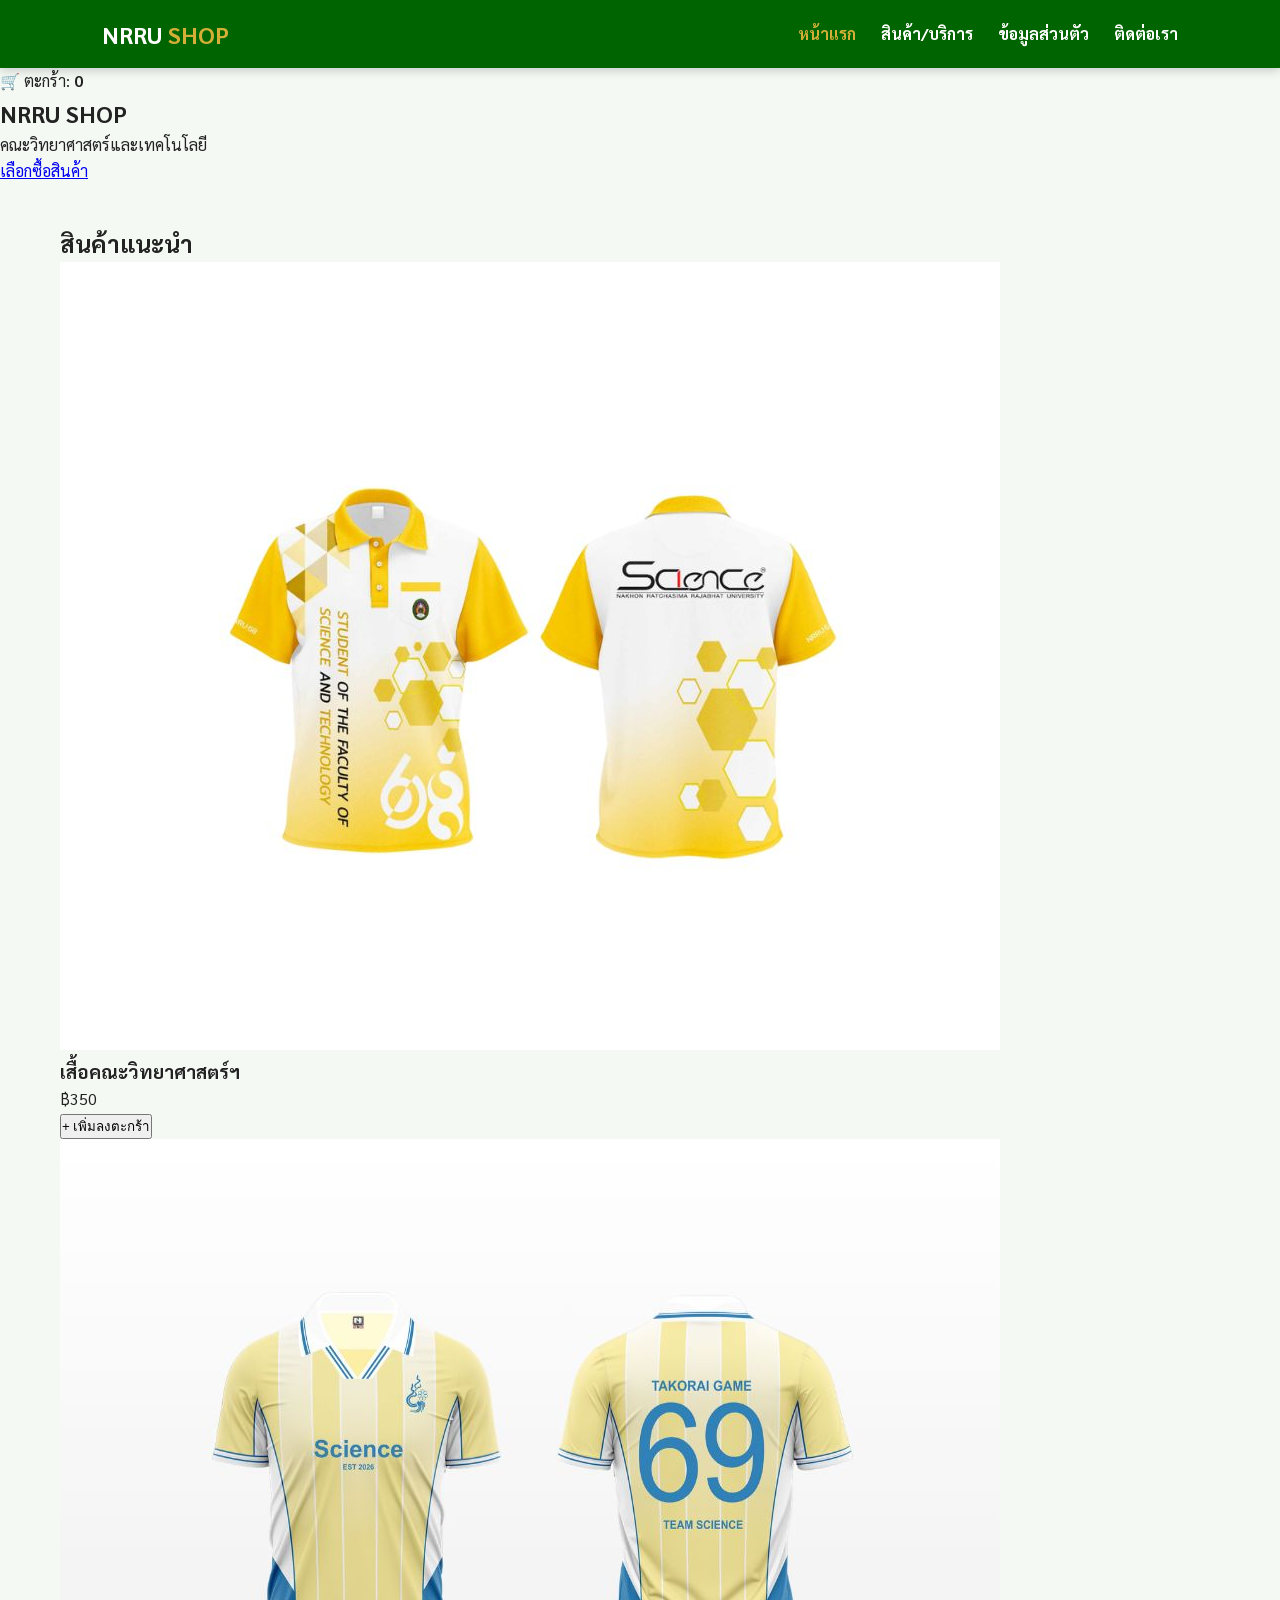
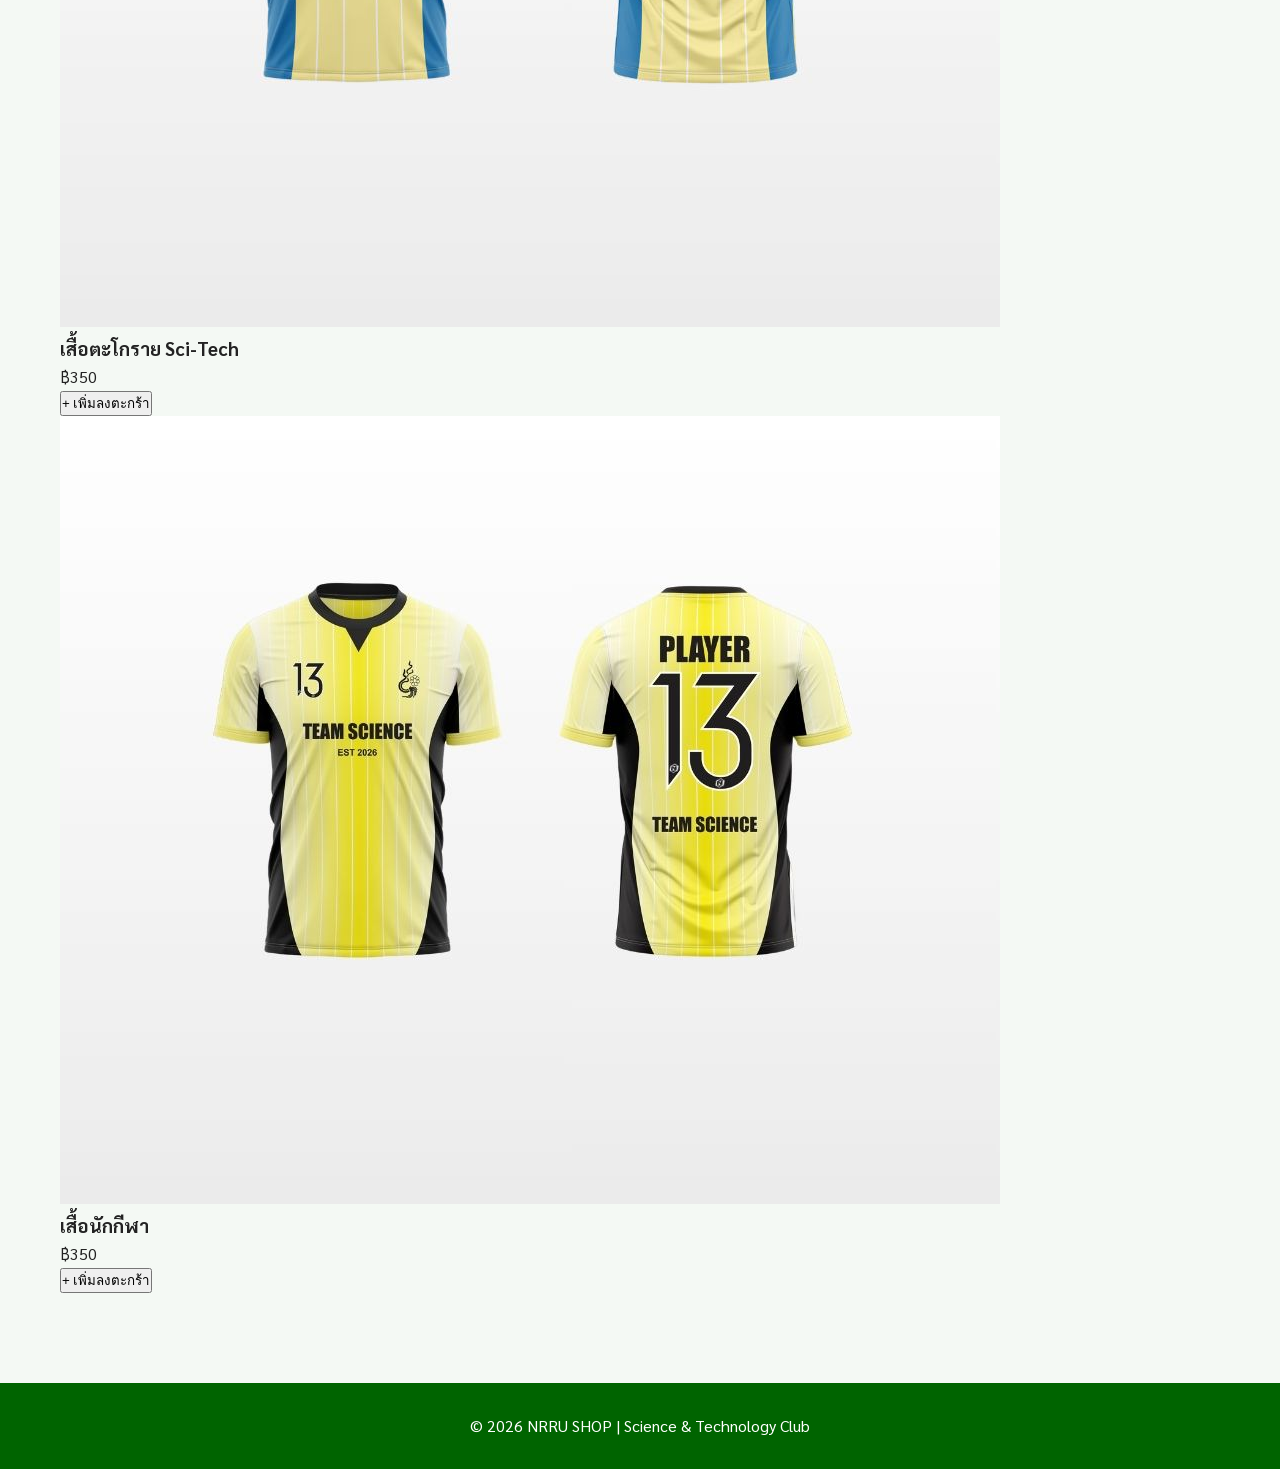
==== index.html @ abbd28e3 "Add files via upload" ====
<!DOCTYPE html>
<html lang="th">
<head>
    <meta charset="UTF-8">
    <meta name="viewport" content="width=device-width, initial-scale=1.0">
    <title>NRRU SHOP | หน้าแรก</title>
    <link rel="stylesheet" href="style.css">
    <link href="https://fonts.googleapis.com/css2?family=Sarabun:wght@300;400;700&display=swap" rel="stylesheet">
</head>
<body>
<header>
    <nav class="navbar">
        <div class="logo">NRRU <span>SHOP</span></div>
        <ul class="nav-links">
            <li><a href="index.html" class="active">หน้าแรก</a></li>
            <li><a href="Salespage.html">สินค้า/บริการ</a></li>
            <li><a href="about.html">ข้อมูลส่วนตัว</a></li>
            <li><a href="contact.html">ติดต่อเรา</a></li>
        </ul>
    </nav>
</header>

<div class="cart-container">
    <div class="cart-status">
        <span class="cart-icon">🛒</span> 
        <span>ตะกร้า:</span> <b id="cart-count">0</b>
    </div>
</div>

<section class="hero-v2">
    <div class="hero-content">
        <h1>NRRU SHOP</h1>
        <p>คณะวิทยาศาสตร์และเทคโนโลยี</p>
        <a href="Salespage.html" class="btn-primary">เลือกซื้อสินค้า</a>
    </div>
</section>

<main class="container">
    <h2 class="section-title">สินค้าแนะนำ</h2>
    <div class="title-underline"></div>
    <div class="product-grid">
        <div class="product-card">
            <img src="1.jpg" alt="product">
            <h3>เสื้อคณะวิทยาศาสตร์ฯ</h3>
            <p class="price">฿350</p>
            <button class="btn-buy" onclick="addToCart('เสื้อคณะวิทยาศาสตร์ฯ', 350)">+ เพิ่มลงตะกร้า</button>
        </div>
        <div class="product-card">
            <img src="2.jpg" alt="product">
            <h3>เสื้อตะโกราย Sci-Tech</h3>
            <p class="price">฿350</p>
            <button class="btn-buy" onclick="addToCart('เสื้อตะโกราย Sci-Tech', 350)">+ เพิ่มลงตะกร้า</button>
        </div>
        <div class="product-card">
            <img src="3.jpg" alt="product">
            <h3>เสื้อนักกีฬา</h3>
            <p class="price">฿350</p>
            <button class="btn-buy" onclick="addToCart('เสื้อนักกีฬา', 350)">+ เพิ่มลงตะกร้า</button>
        </div>
    </div>
</main>
<footer><p>© 2026 NRRU SHOP | Science & Technology Club</p></footer>
<script src="script.js"></script>
</body>
</html>
---- style.css ----
:root {
    --primary-green: #006400; 
    --green-hover: #004d00;
    --gold: #d4af37;        
    --light-bg: #f4f9f4;    
    --white: #ffffff;
    --dark: #222;
    --shadow: 0 4px 15px rgba(0,0,0,0.1);
}

* {
    margin: 0;
    padding: 0;
    box-sizing: border-box;
}

body {
    font-family: 'Sarabun', sans-serif;
    background: var(--light-bg);
    line-height: 1.6;
    color: var(--dark);
}

/* NAVBAR */
.navbar {
    display: flex;
    justify-content: space-between;
    align-items: center;
    padding: 15px 8%;
    background: var(--primary-green);
    color: white;
    position: sticky;
    top: 0;
    z-index: 1000;
    box-shadow: 0 2px 10px rgba(0,0,0,0.2);
}

.logo { font-size: 1.5rem; font-weight: bold; }
.logo span { color: var(--gold); }

.nav-links { display: flex; list-style: none; gap: 25px; }
.nav-links a { color: white; text-decoration: none; transition: 0.3s; font-weight: bold; }
.nav-links a:hover, .nav-links a.active { color: var(--gold); }

/* CONTAINER */
.container { 
    max-width: 1200px; 
    margin: auto; 
    padding: 40px 20px; 
}

/* ABOUT SECTION (จัดระเบียบการ์ดผู้จัดทำ) */
.about-section {
    display: flex;
    flex-wrap: wrap;
    justify-content: center;
    gap: 25px;
    margin-top: 20px;
}

.about-card {
    background: var(--white);
    width: 280px;
    padding: 25px;
    border-radius: 15px;
    box-shadow: var(--shadow);
    text-align: center;
    border-top: 5px solid var(--gold); /* เพิ่มขีดทองด้านบน */
    transition: 0.3s;
}

.about-card:hover { transform: translateY(-5px); }

/* CONTACT PAGE */
.contact-form-box {
    max-width: 650px;
    margin: 0 auto;
    background: white;
    padding: 30px;
    border-radius: 15px;
    box-shadow: var(--shadow);
}

.contact-buttons { display: flex; flex-direction: column; gap: 15px; }
.contact-btn {
    display: flex;
    align-items: center;
    padding: 15px;
    text-decoration: none;
    border-radius: 12px;
    color: white;
    font-weight: bold;
    transition: 0.3s;
}

.contact-btn img { width: 30px; margin-right: 15px; filter: brightness(0) invert(1); }
.facebook { background: #1877f2; }
.phone { background: #333; }
.line { background: #06c755; }

.info-item {
    background: #f9f9f9;
    padding: 12px 15px;
    border-left: 5px solid var(--primary-green);
    margin-bottom: 10px;
    border-radius: 4px;
}

/* MAP */
iframe {
    width: 100%;
    border-radius: 15px;
    margin-top: 25px;
    box-shadow: var(--shadow);
}

/* FOOTER */
footer {
    background: var(--primary-green);
    color: white;
    text-align: center;
    padding: 30px;
    margin-top: 50px;
}

@media (max-width: 768px) {
    .nav-links { gap: 10px; font-size: 0.8rem; }
}
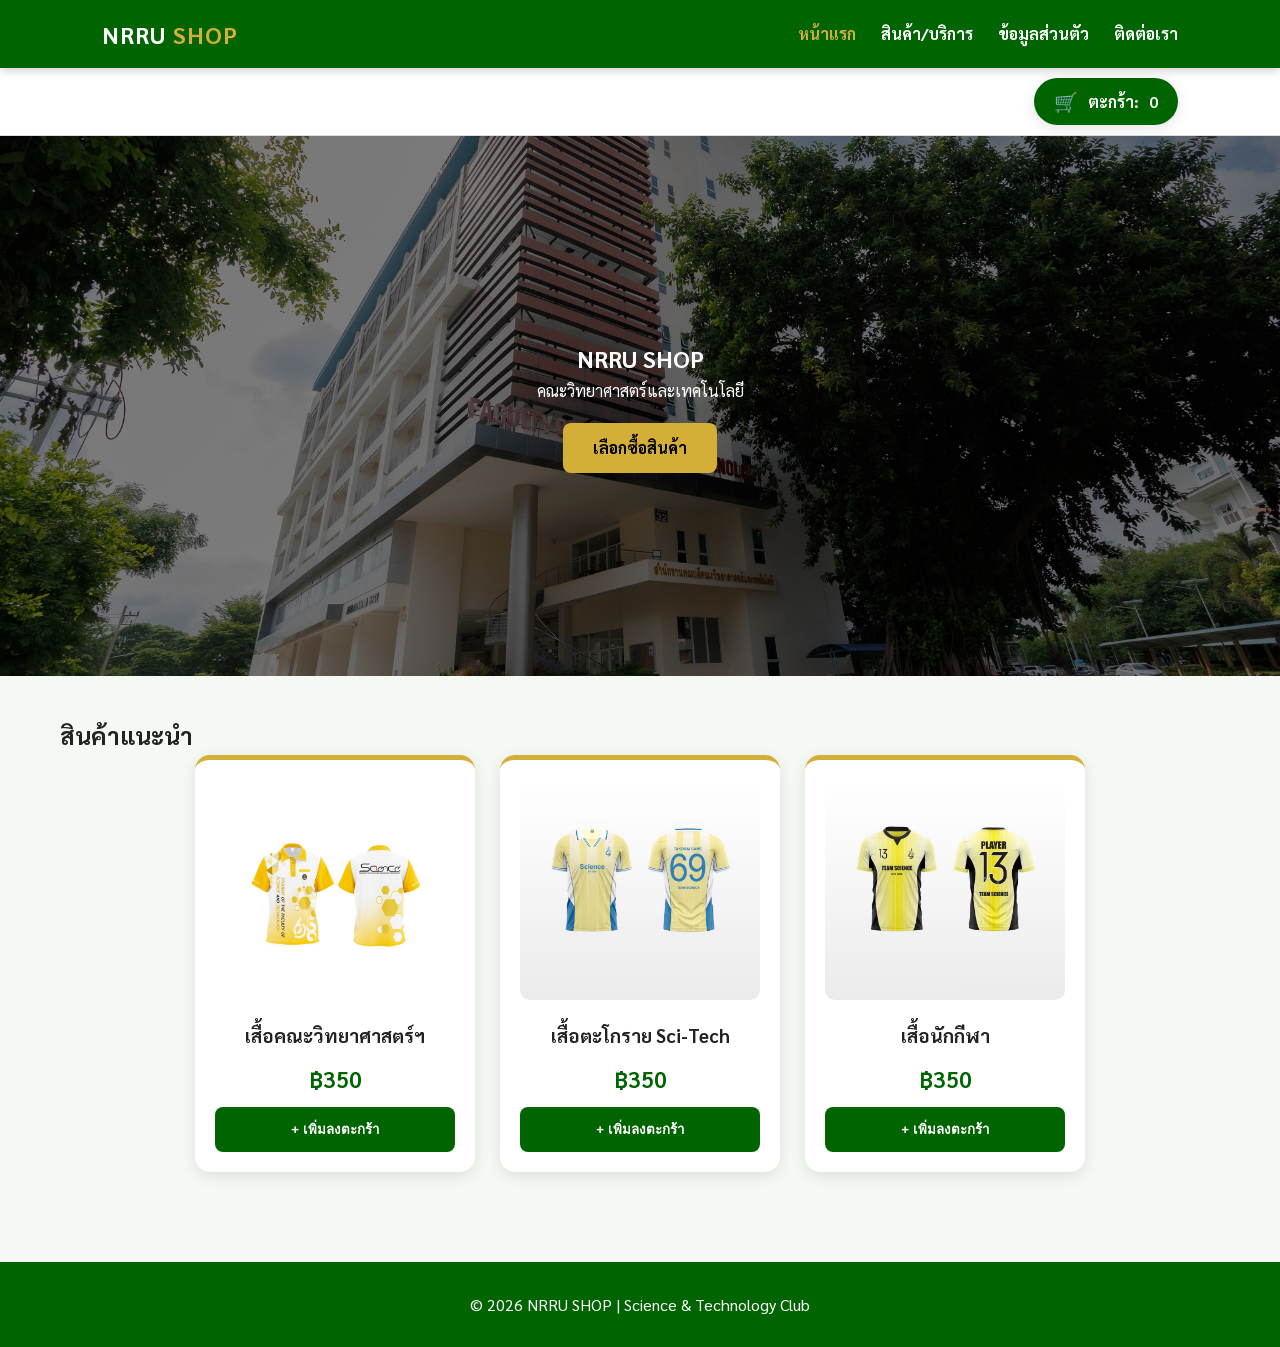
==== commit aa1ef1a4: "index.html" ====
--- a/index.html
+++ b/index.html
@@ -13,7 +13,7 @@
         <div class="logo">NRRU <span>SHOP</span></div>
         <ul class="nav-links">
             <li><a href="index.html" class="active">หน้าแรก</a></li>
-            <li><a href="Salespage.html">สินค้า/บริการ</a></li>
+            <li><a href="salespage.html">สินค้า/บริการ</a></li> <!-- ✅ แก้ -->
             <li><a href="about.html">ข้อมูลส่วนตัว</a></li>
             <li><a href="contact.html">ติดต่อเรา</a></li>
         </ul>
@@ -31,7 +31,7 @@
     <div class="hero-content">
         <h1>NRRU SHOP</h1>
         <p>คณะวิทยาศาสตร์และเทคโนโลยี</p>
-        <a href="Salespage.html" class="btn-primary">เลือกซื้อสินค้า</a>
+        <a href="salespage.html" class="btn-primary">เลือกซื้อสินค้า</a> <!-- ✅ แก้ -->
     </div>
 </section>
 
@@ -40,26 +40,32 @@
     <div class="title-underline"></div>
     <div class="product-grid">
         <div class="product-card">
-            <img src="1.jpg" alt="product">
+            <img src="1.jpg">
             <h3>เสื้อคณะวิทยาศาสตร์ฯ</h3>
             <p class="price">฿350</p>
             <button class="btn-buy" onclick="addToCart('เสื้อคณะวิทยาศาสตร์ฯ', 350)">+ เพิ่มลงตะกร้า</button>
         </div>
+
         <div class="product-card">
-            <img src="2.jpg" alt="product">
+            <img src="2.jpg">
             <h3>เสื้อตะโกราย Sci-Tech</h3>
             <p class="price">฿350</p>
             <button class="btn-buy" onclick="addToCart('เสื้อตะโกราย Sci-Tech', 350)">+ เพิ่มลงตะกร้า</button>
         </div>
+
         <div class="product-card">
-            <img src="3.jpg" alt="product">
+            <img src="3.jpg">
             <h3>เสื้อนักกีฬา</h3>
             <p class="price">฿350</p>
             <button class="btn-buy" onclick="addToCart('เสื้อนักกีฬา', 350)">+ เพิ่มลงตะกร้า</button>
         </div>
     </div>
 </main>
-<footer><p>© 2026 NRRU SHOP | Science & Technology Club</p></footer>
+
+<footer>
+    <p>© 2026 NRRU SHOP | Science & Technology Club</p>
+</footer>
+
 <script src="script.js"></script>
 </body>
 </html>
--- a/style.css
+++ b/style.css
@@ -1,8 +1,11 @@
+/* ========================================= */
+/* 🎨 1. THEME COLORS & RESET                */
+/* ========================================= */
 :root {
-    --primary-green: #006400; 
+    --primary-green: #006400; /* เขียวเข้ม NRRU */
     --green-hover: #004d00;
-    --gold: #d4af37;        
-    --light-bg: #f4f9f4;    
+    --gold: #d4af37;        /* ทอง */
+    --light-bg: #f4f9f4;    /* พื้นหลังเขียวอ่อนๆ */
     --white: #ffffff;
     --dark: #222;
     --shadow: 0 4px 15px rgba(0,0,0,0.1);
@@ -21,7 +24,9 @@
     color: var(--dark);
 }
 
-/* NAVBAR */
+/* ========================================= */
+/* 🔰 2. NAVIGATION BAR (แถบเมนูบน)          */
+/* ========================================= */
 .navbar {
     display: flex;
     justify-content: space-between;
@@ -35,43 +40,158 @@
     box-shadow: 0 2px 10px rgba(0,0,0,0.2);
 }
 
-.logo { font-size: 1.5rem; font-weight: bold; }
+.logo {
+    font-size: 1.5rem;
+    font-weight: bold;
+    letter-spacing: 1px;
+}
+
 .logo span { color: var(--gold); }
 
-.nav-links { display: flex; list-style: none; gap: 25px; }
-.nav-links a { color: white; text-decoration: none; transition: 0.3s; font-weight: bold; }
-.nav-links a:hover, .nav-links a.active { color: var(--gold); }
-
-/* CONTAINER */
+.nav-links {
+    display: flex;
+    list-style: none;
+    gap: 25px;
+}
+
+.nav-links a {
+    color: white;
+    text-decoration: none;
+    transition: 0.3s;
+    font-weight: bold;
+}
+
+.nav-links a:hover, .nav-links a.active { 
+    color: var(--gold); 
+}
+
+/* ========================================= */
+/* 🛒 3. CART SYSTEM (ระบบตะกร้าสินค้า)        */
+/* ========================================= */
+.cart-container {
+    background: var(--white);
+    padding: 10px 8%;
+    display: flex;
+    justify-content: flex-end;
+    border-bottom: 1px solid #ddd;
+}
+
+.cart-status {
+    background: var(--primary-green);
+    color: white;
+    padding: 8px 20px;
+    border-radius: 30px;
+    font-weight: bold;
+    display: flex;
+    align-items: center;
+    gap: 10px;
+    box-shadow: var(--shadow);
+    transition: 0.3s;
+}
+
+.cart-status:hover {
+    transform: scale(1.05);
+}
+
+.cart-icon { font-size: 1.2rem; }
+
+/* ========================================= */
+/* 🎯 4. HERO SECTION (หน้าแรก)                */
+/* ========================================= */
+.hero-v2 {
+    height: 60vh;
+    background: linear-gradient(rgba(0,0,0,0.5), rgba(0,0,0,0.5)), url('32.jpg');
+    background-size: cover;
+    background-position: center;
+    display: flex;
+    align-items: center;
+    justify-content: center;
+    color: white;
+    text-align: center;
+}
+
+.btn-primary {
+    background: var(--gold);
+    color: #000;
+    padding: 12px 30px;
+    border-radius: 8px;
+    text-decoration: none;
+    display: inline-block;
+    margin-top: 20px;
+    font-weight: bold;
+    transition: 0.3s;
+}
+
+.btn-primary:hover {
+    background: var(--white);
+    transform: scale(1.05);
+}
+
+/* ========================================= */
+/* 📦 5. CONTAINER & PRODUCT CARDS (การ์ดสินค้า) */
+/* ========================================= */
 .container { 
     max-width: 1200px; 
     margin: auto; 
     padding: 40px 20px; 
 }
 
-/* ABOUT SECTION (จัดระเบียบการ์ดผู้จัดทำ) */
-.about-section {
+/* เพิ่มให้ใช้กับหน้า About ได้ด้วย */
+.product-grid, .about-grid {
     display: flex;
     flex-wrap: wrap;
     justify-content: center;
     gap: 25px;
-    margin-top: 20px;
-}
-
-.about-card {
+}
+
+/* กรอบขาวๆ ที่พี่ชอบ (ใช้ได้ทั้งสินค้าและผู้จัดทำ) */
+.product-card, .about-card {
     background: var(--white);
     width: 280px;
-    padding: 25px;
+    padding: 20px;
     border-radius: 15px;
     box-shadow: var(--shadow);
     text-align: center;
-    border-top: 5px solid var(--gold); /* เพิ่มขีดทองด้านบน */
-    transition: 0.3s;
-}
-
-.about-card:hover { transform: translateY(-5px); }
-
-/* CONTACT PAGE */
+    transition: 0.3s;
+    border-top: 5px solid var(--gold); /* เพิ่มขีดทองให้ดูแพง */
+}
+
+.product-card:hover, .about-card:hover { 
+    transform: translateY(-5px); 
+}
+
+.product-card img {
+    width: 100%;
+    height: 220px;
+    object-fit: cover;
+    border-radius: 10px;
+    margin-bottom: 15px;
+}
+
+.price { 
+    color: var(--primary-green); 
+    font-weight: bold; 
+    font-size: 1.4rem; 
+    margin: 10px 0; 
+}
+
+.btn-buy {
+    background: var(--primary-green);
+    color: white;
+    border: none;
+    padding: 12px;
+    width: 100%;
+    border-radius: 8px;
+    cursor: pointer;
+    font-weight: bold;
+    transition: 0.2s;
+}
+
+.btn-buy:hover { background: var(--green-hover); }
+
+/* ========================================= */
+/* 📞 6. CONTACT PAGE (หน้าติดต่อเรา)          */
+/* ========================================= */
 .contact-form-box {
     max-width: 650px;
     margin: 0 auto;
@@ -81,7 +201,13 @@
     box-shadow: var(--shadow);
 }
 
-.contact-buttons { display: flex; flex-direction: column; gap: 15px; }
+.contact-buttons {
+    display: flex;
+    flex-direction: column;
+    gap: 15px;
+    margin-top: 20px;
+}
+
 .contact-btn {
     display: flex;
     align-items: center;
@@ -93,28 +219,32 @@
     transition: 0.3s;
 }
 
-.contact-btn img { width: 30px; margin-right: 15px; filter: brightness(0) invert(1); }
+.contact-btn img { 
+    width: 35px; 
+    margin-right: 15px; 
+    filter: brightness(0) invert(1);
+}
+
 .facebook { background: #1877f2; }
 .phone { background: #333; }
 .line { background: #06c755; }
 
-.info-item {
-    background: #f9f9f9;
-    padding: 12px 15px;
-    border-left: 5px solid var(--primary-green);
-    margin-bottom: 10px;
-    border-radius: 4px;
-}
-
-/* MAP */
+/* ========================================= */
+/* 🗺️ 7. GOOGLE MAP (แผนที่)                  */
+/* ========================================= */
 iframe {
     width: 100%;
+    min-height: 450px;
     border-radius: 15px;
+    border: 3px solid var(--white);
     margin-top: 25px;
     box-shadow: var(--shadow);
-}
-
-/* FOOTER */
+    display: block;
+}
+
+/* ========================================= */
+/* 🔻 8. FOOTER (ท้ายเว็บ)                    */
+/* ========================================= */
 footer {
     background: var(--primary-green);
     color: white;
@@ -123,6 +253,22 @@
     margin-top: 50px;
 }
 
+/* ========================================= */
+/* 📱 9. RESPONSIVE (มือถือ)                  */
+/* ========================================= */
 @media (max-width: 768px) {
-    .nav-links { gap: 10px; font-size: 0.8rem; }
-}
+    .navbar { flex-direction: column; gap: 15px; text-align: center; }
+    .nav-links { gap: 15px; font-size: 0.9rem; }
+    .hero-v2 h1 { font-size: 1.8rem; }
+}
+
+/* =============================== */
+/* 🔲 ABOUT WRAPPER (กรอบใหญ่)    */
+/* =============================== */
+.about-wrapper {
+    background: var(--white);
+    padding: 40px;
+    border-radius: 20px;
+    box-shadow: var(--shadow);
+    border-top: 6px solid var(--gold);
+}
